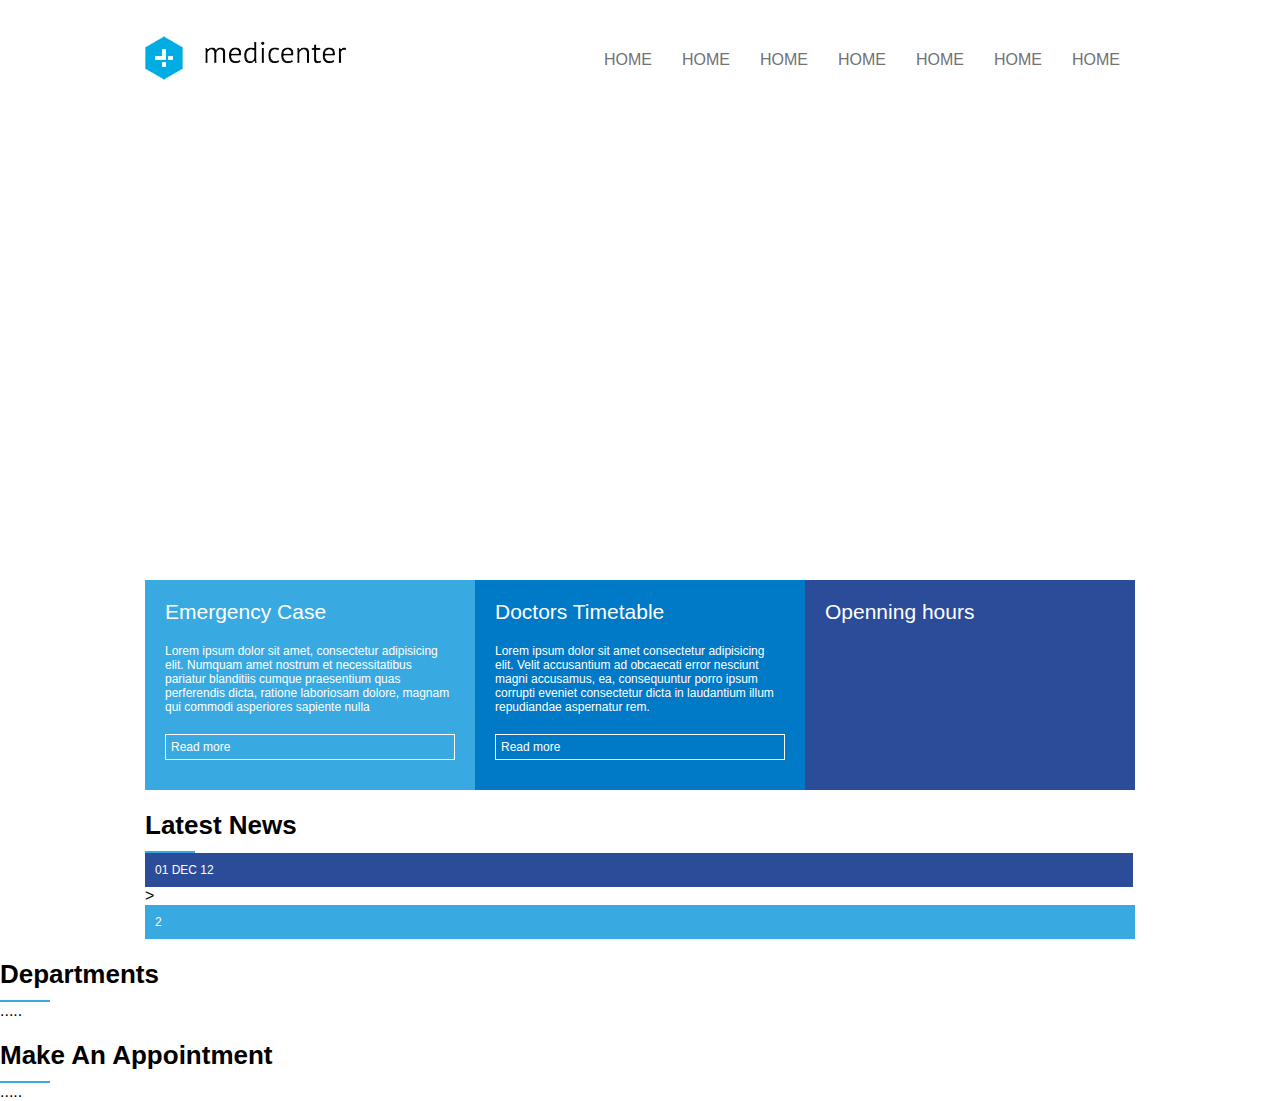
==== ProjectAction/index.html @ f9eec71a "Projeto" ====
<!DOCTYPE html>
<html lang="en">
<head>
    <meta charset="UTF-8">
    <meta name="viewport" content="width=device-width, initial-scale=1.0">
    <link rel="stylesheet" href="style.css">
    <title>Document</title>
    
</head>
<body>
    <header >
        <div class="container">
            <div class="logo">
                <a href=""><img src="621620cd3297dc455f0cf77d/logo.png" alt="logo"></a>
            </div>

            <div class="menu">
               
            </div>

            <div class="menu">
                <nav>
                    <ul>
                        <li><a href="">HOME</a></li>
                        <li><a href="">HOME</a></li>
                        <li><a href="">HOME</a></li>
                        <li><a href="">HOME</a></li> 
                        <li><a href="">HOME</a></li>
                        <li><a href="">HOME</a></li>
                        <li><a href="">HOME</a></li>

                    </ul>
                </nav>
            </div>
        </div>
    </header>
    <section id="banner">
        <div class="container column">
            <div class="banner_headline">
                <h1>Top notch experience</h1>
                <h2>Medicenter is a responsive template perfect for all screen sizes</h2>
            </div>

            <div class="banner_options">

                <div class="banner1">
                    <div class="banner_title">
                        Emergency Case 
                    </div>
                    <div class="banner_desc">
                        Lorem ipsum dolor sit amet, consectetur adipisicing elit. Numquam amet nostrum et necessitatibus pariatur blanditiis cumque praesentium quas perferendis dicta, ratione laboriosam dolore, magnam qui commodi asperiores sapiente nulla 
                    </div>
                    <a href="">Read more</a>
                </div>


                <div class="banner2">
                    <div class="banner_title">
                        Doctors Timetable
                    </div>
                    <div class="banner_desc">Lorem ipsum dolor sit amet consectetur adipisicing elit. Velit accusantium ad obcaecati error nesciunt magni accusamus, ea, consequuntur porro ipsum corrupti eveniet consectetur dicta in laudantium illum repudiandae aspernatur rem.</div>
                
                    <a href="">Read more</a>
                </div>
                    


                <div class="banner3">
                    <div class="banner_title">
                        Openning hours
                    </div>
                    <div class="banner_desc">
                        
                    </div>
                </div>
            </div>
    </section>

    <section id="geral">
        <div class="container">
            <section>
                <div  class="widgt">
                    <div class="widgt_title"> </div>
                    <div class="widgt_title_text">Latest News</div>
                    <div class="widgt_title_bar"></div>
            </div>
                <div class="widgt_body">
                    <article class="news_data">
                            <div class="news_posted_at">01 DEC 12 </div>>
                            <div class="news_conments">2
                                

                            </div>
                            </div>
                    </article>









                </div>
            </section>

            <aside>
                <div  class="widgt">
                    <div class="widgt_title"> </div>
                    <div class="widgt_title_text">Departments</div>
                    <div class="widgt_title_bar"></div>
            </div>
                <div class="widgt_body">
                    .....
                </div>

                <div  class="widgt">
                    <div class="widgt_title"> </div>
                    <div class="widgt_title_text">Make An Appointment</div>
                    <div class="widgt_title_bar"></div>
            </div>
                <div class="widgt_body">
                    .....
                </div>
            </aside>
        </div>
    </section>




































</body>
</html>
---- ProjectAction/style.css ----
*{
    font-family: Arial, Helvetica, sans-serif;
}
body{
    margin: 0;
    padding: 0;
}

header{
    display: flex;
    justify-content: center;
    height: 120px;
}

.container{
    display: flex;
    justify-content: space-between;
    width: 990px;
}

.logo{
    display: flex;
    align-items: center;
}

.menu{
    display: flex;
    align-items: center;
}

nav ul , nav li{

    list-style: none;
    margin: 0;
    padding: 0;
}

nav ul{
    display: flex;
}

nav a{
    display: block;
    padding: 15px;
    text-decoration: none;
    text-transform: uppercase;
    color: #727272;
    font-family: Arial, Helvetica, sans-serif;
}

nav .active a,
nav a:hover{
    background-color:#39aae1;
    color: white;

}

#banner{
    display: flex;
    justify-content: center;
    background-image: url(/621620cd3297dc455f0cf77d/img1.jpg);
    background-position: center;
    background-size: cover;
    height: 670px;
}

.column{
    flex-direction: column;

}

.banner_headline{
    flex: 1;
    display: flex;
    flex-direction: column;
    justify-content: center;
}
.banner_headline h1{
    color: white;
    font-size: 70px;
    text-shadow:  0 1  0 #555555;
    margin: 0;
    padding: 0;
    max-width: 300px;
}

.banner_headline h2{
    color: white;
    font-size: 21px;
    text-shadow:  0 1  0 #555555;
    margin: 0;
    padding: 0;
    max-width: 350px;
    margin-top: 30px;
}

.banner_options{
    height: 210px;
    display: flex;
    color: white;
    

}

.banner1,.banner2,.banner3{

    flex: 1;
    padding: 20px;
}

.banner1{
    background-color:#39aae1 ;
}
.banner2{
    background-color:#0079c7 ;
}
.banner3{
    background-color:#2b4c99 ;
}

.banner_title{
font-size: 21px;
}

.banner_desc{
    font-size: 12px;
    margin-top: 20px;
    margin-bottom: 20px;
}

.banner_options a{
    display: block;
    border: 1px solid #ffffff;
    padding: 5px;
    color: #ffffff;
    font-size: 12px;
    text-decoration: none;
}



#geral{
    display: flex;
    justify-content: center;
}

#geral section{
    flex: 2;
}

#geral aside{
    flex: 1;
}

.widgt_title{
    margin-top: 30px;
    margin: 20px;
}
.widgt_title_text{
    color: black;
    font-size: 26px;
    font-weight:bold ;
}

.widgt_title_bar{
    width: 50px;
    height: 2px;
    background-color: #36a9e1;
    margin-top: 10px;
}

article .news_data{
    display: flex;
}

article .news_posted_at{
    background-color:#2b4c99 ;
    color: #ffffff;
    font-size: 12px;
    padding: 10px;
    margin-right: 2px;
}

article .news_conments{
    background-color:#39aae1 ;
    color: #ffffff;
    font-size: 12px;
    padding: 10px;
}
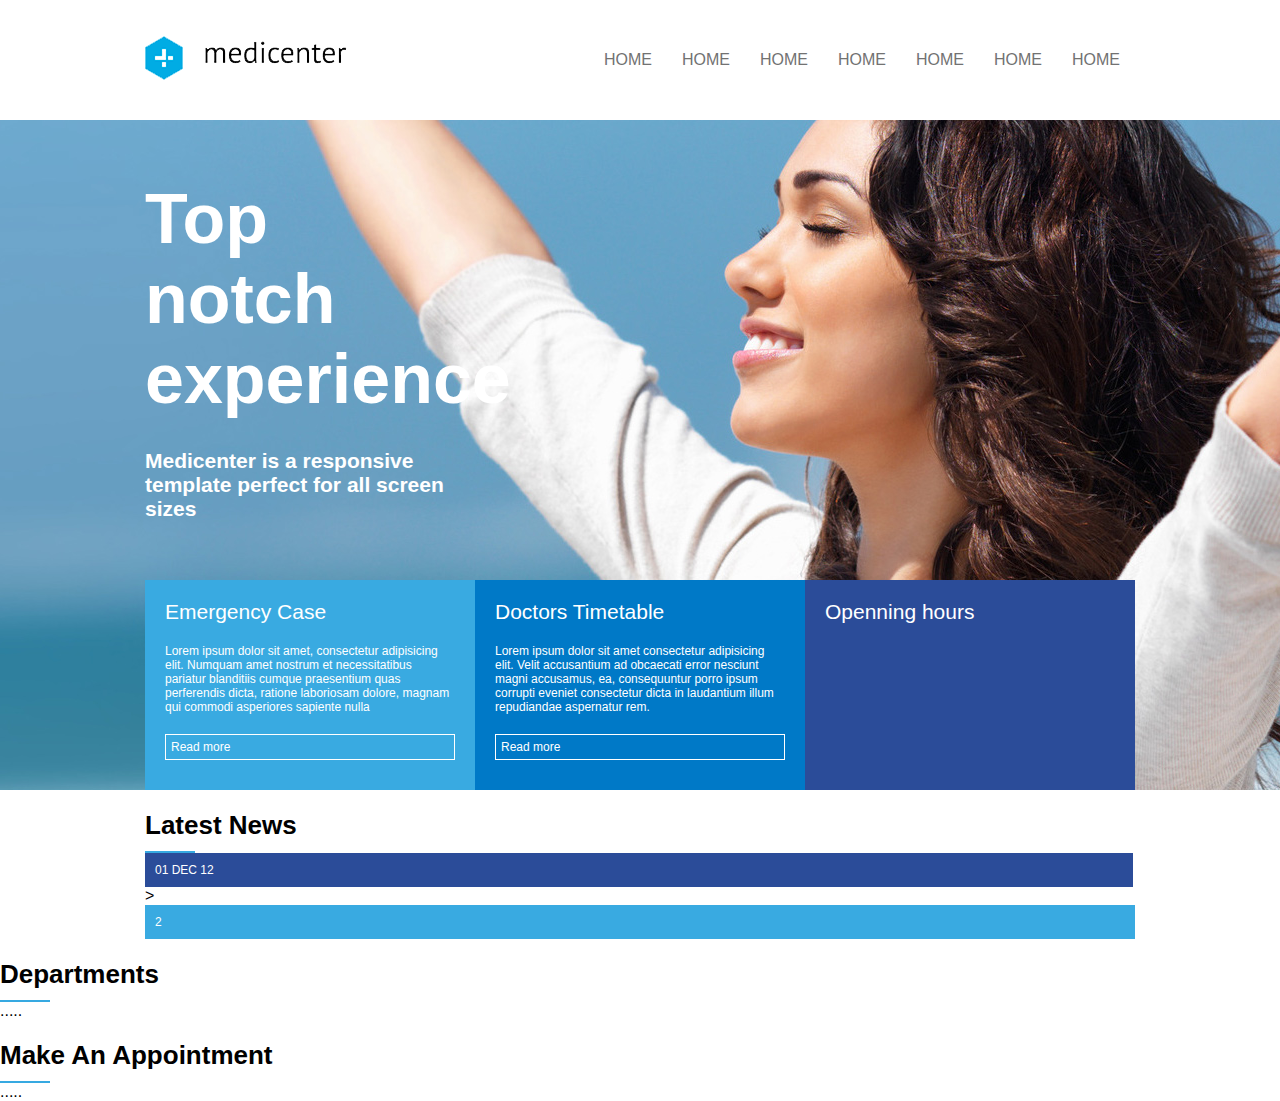
==== commit b45d3da3: "alteracoes" ====
--- a/ProjectAction/index.html
+++ b/ProjectAction/index.html
@@ -11,7 +11,7 @@
     <header >
         <div class="container">
             <div class="logo">
-                <a href=""><img src="621620cd3297dc455f0cf77d/logo.png" alt="logo"></a>
+                <a href=""><img src="img/logo.png" alt="logo"></a>
             </div>
 
             <div class="menu">
--- a/ProjectAction/style.css
+++ b/ProjectAction/style.css
@@ -58,7 +58,7 @@
 #banner{
     display: flex;
     justify-content: center;
-    background-image: url(/621620cd3297dc455f0cf77d/img1.jpg);
+    background-image: url(/ProjectAction/img/img1.jpg);
     background-position: center;
     background-size: cover;
     height: 670px;
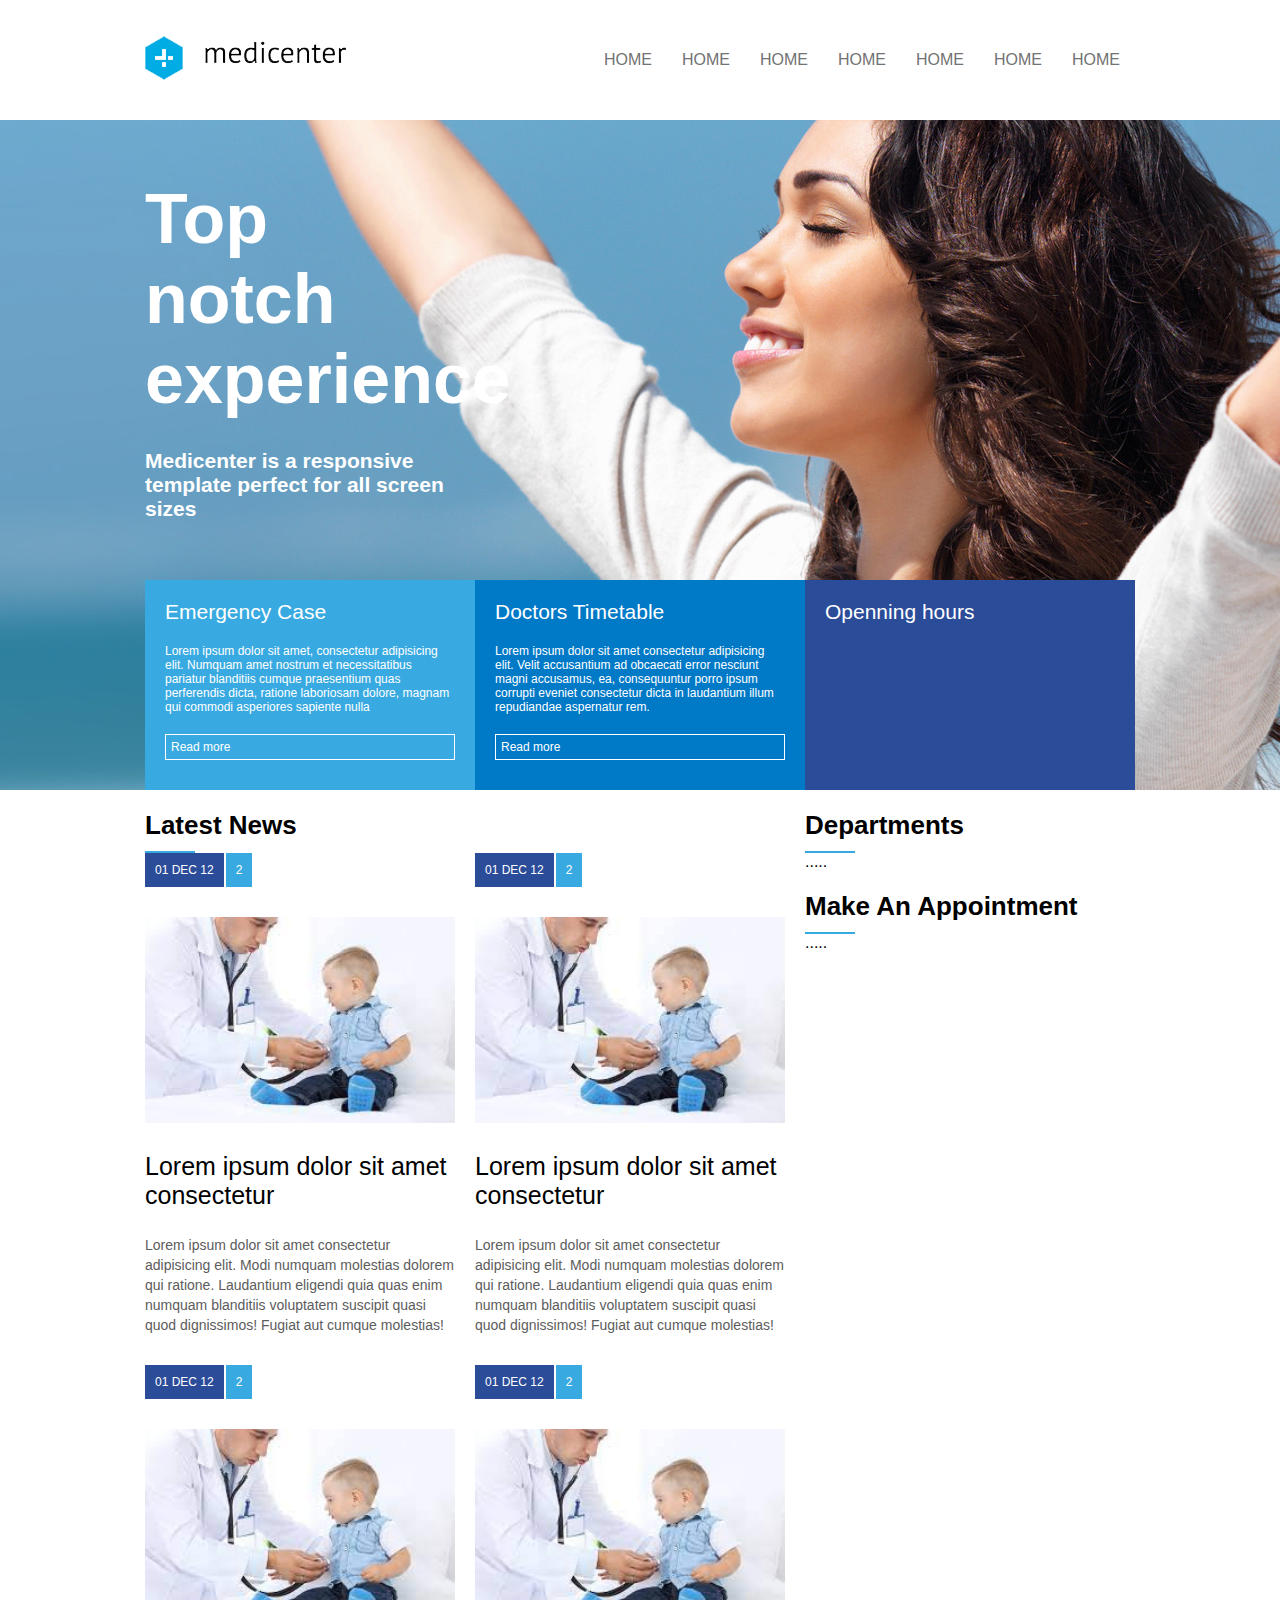
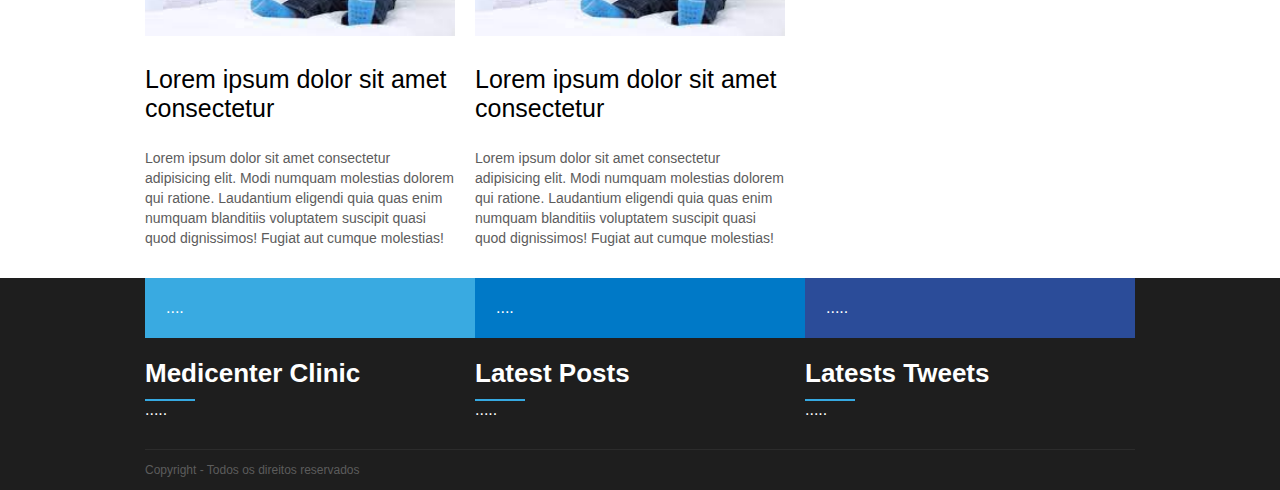
==== commit d1e2b924: "praticando.2" ====
--- a/ProjectAction/index.html
+++ b/ProjectAction/index.html
@@ -15,7 +15,7 @@
             </div>
 
             <div class="menu">
-               
+
             </div>
 
             <div class="menu">
@@ -84,15 +84,85 @@
                     <div class="widgt_title_text">Latest News</div>
                     <div class="widgt_title_bar"></div>
             </div>
-                <div class="widgt_body">
-                    <article class="news_data">
-                            <div class="news_posted_at">01 DEC 12 </div>>
-                            <div class="news_conments">2
-                                
-
-                            </div>
-                            </div>
-                    </article>
+                <div class="widgt_body flex">
+                    <article >
+                        <a href=""></a>
+                            <div class="news_data">
+                                <div class="news_posted_at">01 DEC 12 </div>
+                                <div class="news_conments">2</div>
+                                        
+                                </div>
+                                <div  class="news_thunbnails">
+                                <img src="img/doctor.jfif" alt="doutor examinando uma criança">
+                                </div>
+                                <div class="news_title">
+                                Lorem ipsum dolor sit amet consectetur 
+                            </div> 
+
+                                <div class="news_resume">
+                                Lorem ipsum dolor sit amet consectetur adipisicing elit. Modi numquam molestias dolorem qui ratione. Laudantium eligendi quia quas enim numquam blanditiis voluptatem suscipit quasi quod dignissimos! Fugiat aut cumque molestias!
+                                </div>
+                    </article>
+
+                    <article >
+                        <a href=""></a>
+                            <div class="news_data">
+                                <div class="news_posted_at">01 DEC 12 </div>
+                                <div class="news_conments">2</div>
+                                        
+                                </div>
+                                <div  class="news_thunbnails">
+                                <img src="img/doctor.jfif" alt="doutor examinando uma criança">
+                                </div>
+                                <div class="news_title">
+                                Lorem ipsum dolor sit amet consectetur 
+                            </div> 
+
+                                <div class="news_resume">
+                                Lorem ipsum dolor sit amet consectetur adipisicing elit. Modi numquam molestias dolorem qui ratione. Laudantium eligendi quia quas enim numquam blanditiis voluptatem suscipit quasi quod dignissimos! Fugiat aut cumque molestias!
+                                </div>
+                    </article>
+
+
+                    <article >
+                        <a href=""></a>
+                            <div class="news_data">
+                                <div class="news_posted_at">01 DEC 12 </div>
+                                <div class="news_conments">2</div>
+                                        
+                                </div>
+                                <div  class="news_thunbnails">
+                                <img src="img/doctor.jfif" alt="doutor examinando uma criança">
+                                </div>
+                                <div class="news_title">
+                                Lorem ipsum dolor sit amet consectetur 
+                            </div> 
+
+                                <div class="news_resume">
+                                Lorem ipsum dolor sit amet consectetur adipisicing elit. Modi numquam molestias dolorem qui ratione. Laudantium eligendi quia quas enim numquam blanditiis voluptatem suscipit quasi quod dignissimos! Fugiat aut cumque molestias!
+                                </div>
+                    </article>
+
+
+                    <article >
+                        <a href=""></a>
+                            <div class="news_data">
+                                <div class="news_posted_at">01 DEC 12 </div>
+                                <div class="news_conments">2</div>
+                                        
+                                </div>
+                                <div  class="news_thunbnails">
+                                <img src="img/doctor.jfif" alt="doutor examinando uma criança">
+                                </div>
+                                <div class="news_title">
+                                Lorem ipsum dolor sit amet consectetur 
+                            </div> 
+
+                                <div class="news_resume">
+                                Lorem ipsum dolor sit amet consectetur adipisicing elit. Modi numquam molestias dolorem qui ratione. Laudantium eligendi quia quas enim numquam blanditiis voluptatem suscipit quasi quod dignissimos! Fugiat aut cumque molestias!
+                                </div>
+                    </article>
+
 
 
 
@@ -127,6 +197,52 @@
         </div>
     </section>
 
+    <footer>
+        <div class="container Flexcolumn">
+            <div class="footer_menu">
+                <div class="fm_1">....</div>
+                <div class="fm_2">....</div>
+                <div class="fm_3">.....</div>
+            </div>
+            <div class="footer_area">
+                <div class="footer_areaitem">
+                    <div  class="widgt">
+                        <div class="widgt_title"> </div>
+                        <div class="widgt_title_text">Medicenter Clinic</div>
+                        <div class="widgt_title_bar"></div>
+                </div>
+                    <div class="widgt_body">
+                        .....
+                    </div>
+                </div>
+                <div class="footer_areaitem">
+                    <div  class="widgt">
+                        <div class="widgt_title"> </div>
+                        <div class="widgt_title_text">Latest Posts</div>
+                        <div class="widgt_title_bar"></div>
+                </div>
+                    <div class="widgt_body">
+                        .....
+                    </div>
+                </div>
+                <div class="footer_areaitem">
+                    <div  class="widgt">
+                        <div class="widgt_title"> </div>
+                        <div class="widgt_title_text">Latests Tweets</div>
+                        <div class="widgt_title_bar"></div>
+                </div>
+                    <div class="widgt_body">
+                        .....
+                    </div>
+                </div>
+            </div> 
+
+            <div class="footer_copy">
+                Copyright -  Todos os direitos reservados
+            </div>
+        </div>
+    </footer>
+
 
 
 
--- a/ProjectAction/style.css
+++ b/ProjectAction/style.css
@@ -169,6 +169,21 @@
     margin-top: 10px;
 }
 
+.flex{
+    display: flex;
+    flex-wrap: wrap;
+
+}
+article{
+    flex: 1;
+    min-width: 300px;
+    margin-right: 20px;
+}
+
+article a{
+    text-decoration: none;
+}
+
 article .news_data{
     display: flex;
 }
@@ -186,4 +201,83 @@
     color: #ffffff;
     font-size: 12px;
     padding: 10px;
+}
+article .news_thunbnails{
+    margin-top: 30px;
+}
+
+article .news_thunbnails img{
+    width: 100%;
+    height: auto;
+
+}
+
+article .news_title{
+    margin-top: 25px;
+    margin-bottom: 25px;
+    color: black;
+    font-size: 25px;
+
+}
+
+article .news_resume{
+    color: #5c5c5c;
+    font-size:14px;
+    line-height: 20px;   
+    margin-bottom: 30px;
+}
+
+footer{
+    background-color: #1e1e1e;
+    display: flex;
+    justify-content: center;
+}
+
+.footer_menu{
+    display: flex;
+    flex: 1;
+    
+}
+
+.fm_1, .fm_2, .fm_3{
+    flex: 1;
+    color: white;
+    padding: 21px;
+}
+
+.fm_1{
+    background-color:#39aae1 ;
+}
+.fm_2{
+    background-color:#0079c7 ;
+}
+.fm_3{
+    background-color:#2b4c99 ;
+}
+
+
+.footer_area{
+    
+    display: flex;
+    
+}
+ .footer_areaitem{
+    flex: 1;
+    color: white;
+ }
+.Flexcolumn{
+    flex-direction:column ;
+}
+
+footer .widgt_title_text{
+    color: white;
+}
+
+.footer_copy{
+    border-top: 1px solid #2c2c2c;
+    height: 40px;
+    line-height: 40px;
+    color: #5c5c5c;
+    font-size: 12px;
+    margin-top: 30px;
 }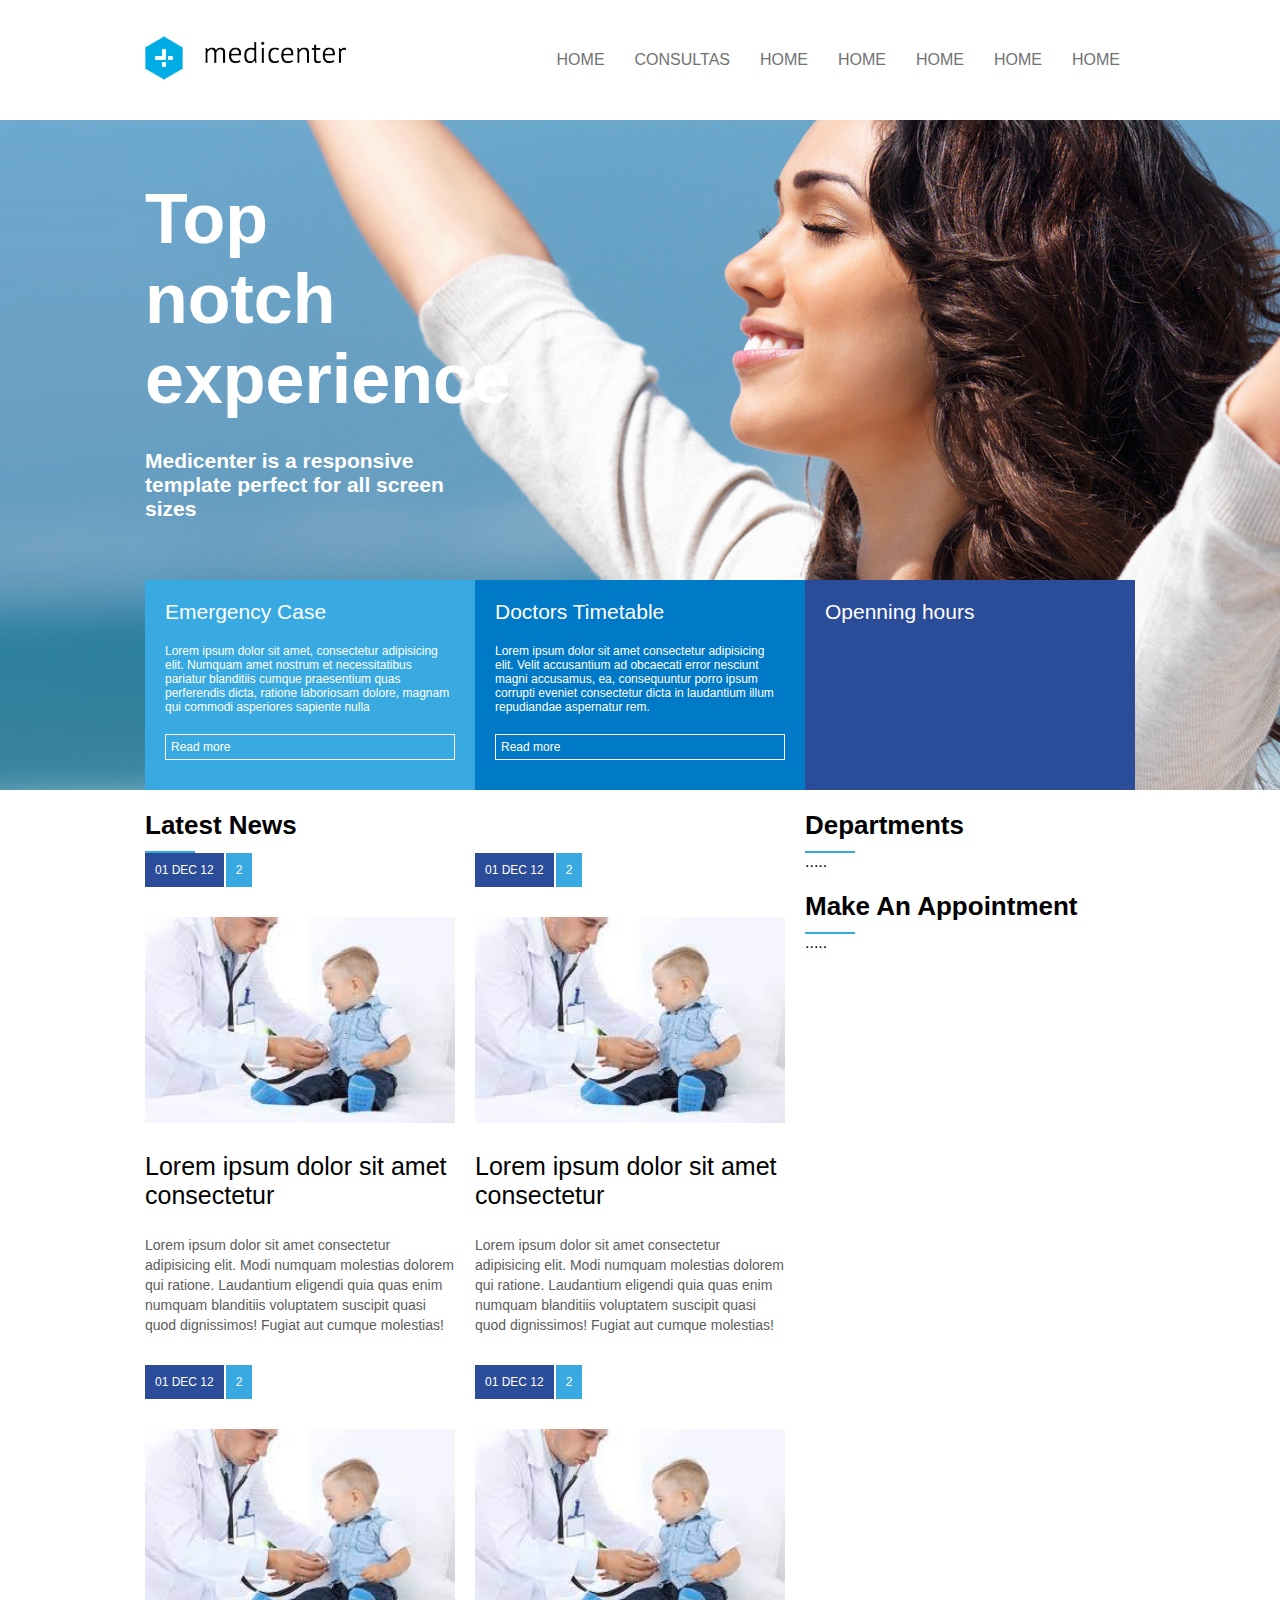
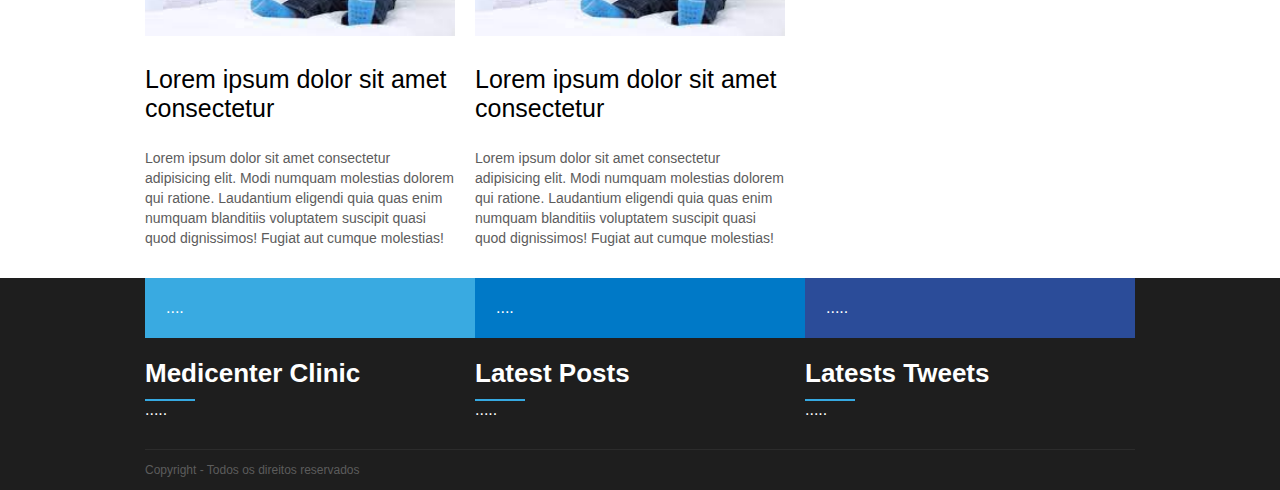
==== commit 4a84ea8f: "Voltando ao projeto." ====
--- a/ProjectAction/index.html
+++ b/ProjectAction/index.html
@@ -22,7 +22,7 @@
                 <nav>
                     <ul>
                         <li><a href="">HOME</a></li>
-                        <li><a href="">HOME</a></li>
+                        <li><a href="">CONSULTAS</a></li>
                         <li><a href="">HOME</a></li>
                         <li><a href="">HOME</a></li> 
                         <li><a href="">HOME</a></li>
--- a/ProjectAction/style.css
+++ b/ProjectAction/style.css
@@ -261,10 +261,10 @@
     display: flex;
     
 }
- .footer_areaitem{
-    flex: 1;
-    color: white;
- }
+.footer_areaitem{
+    flex: 1;
+    color: white;
+}
 .Flexcolumn{
     flex-direction:column ;
 }
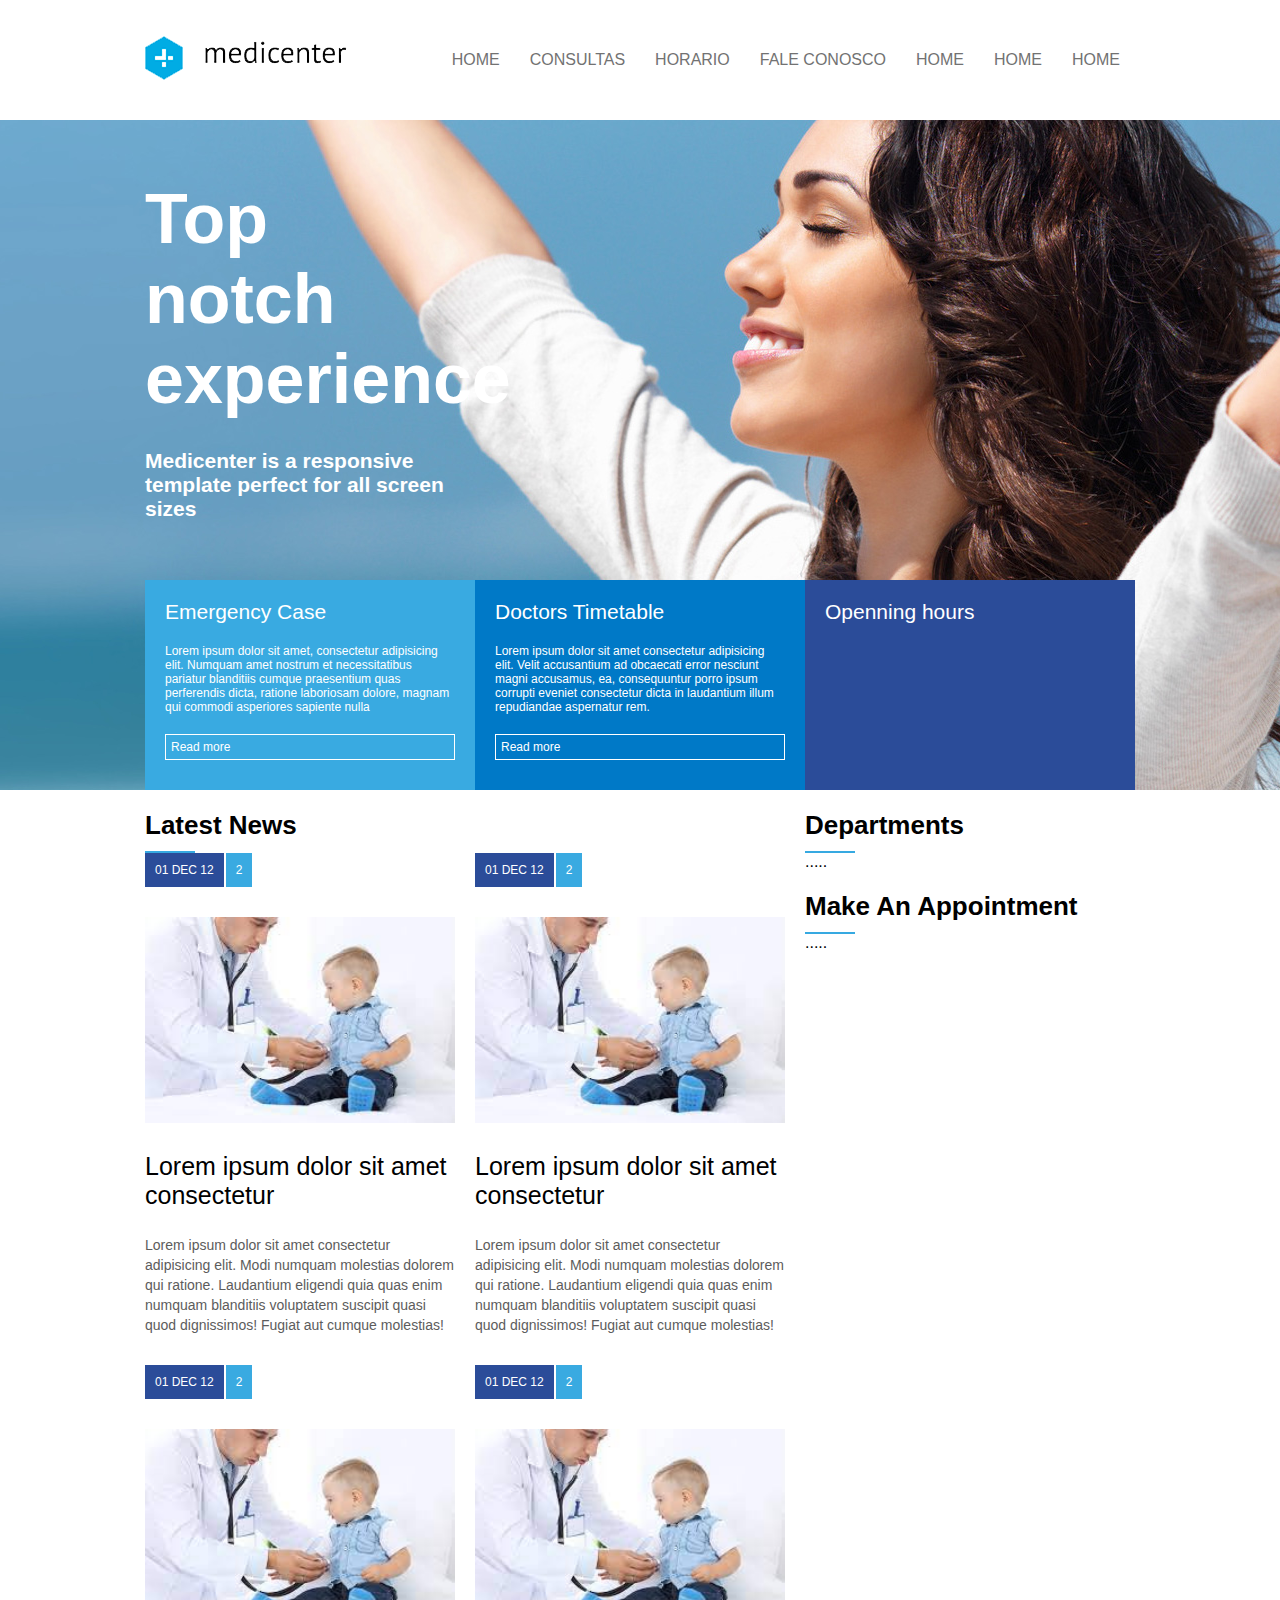
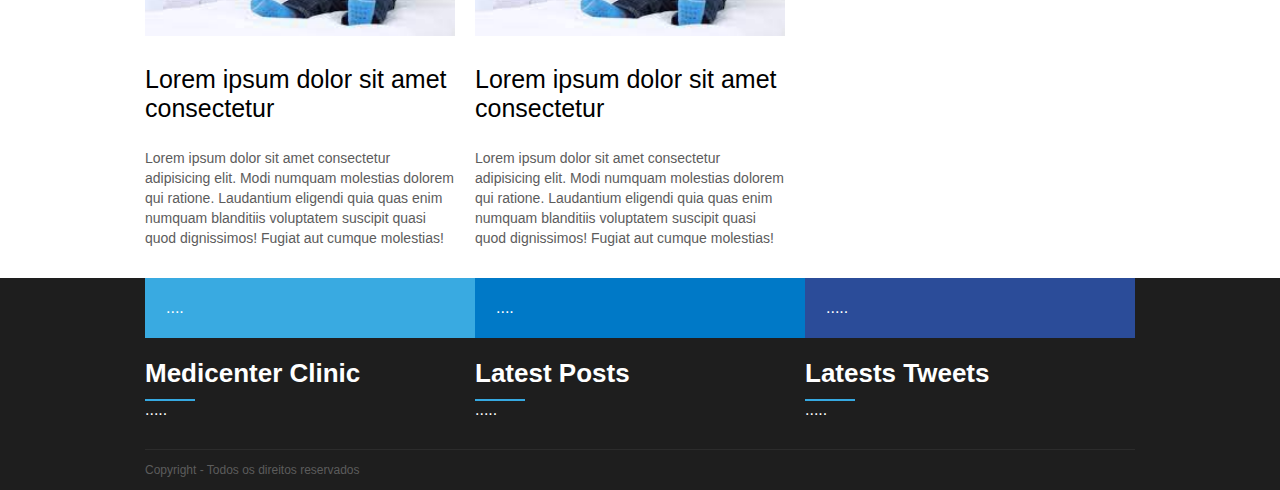
==== commit 83f56357: "Update index.html" ====
--- a/ProjectAction/index.html
+++ b/ProjectAction/index.html
@@ -23,8 +23,8 @@
                     <ul>
                         <li><a href="">HOME</a></li>
                         <li><a href="">CONSULTAS</a></li>
-                        <li><a href="">HOME</a></li>
-                        <li><a href="">HOME</a></li> 
+                        <li><a href="">HORARIO</a></li>
+                        <li><a href="">FALE CONOSCO</a></li> 
                         <li><a href="">HOME</a></li>
                         <li><a href="">HOME</a></li>
                         <li><a href="">HOME</a></li>
